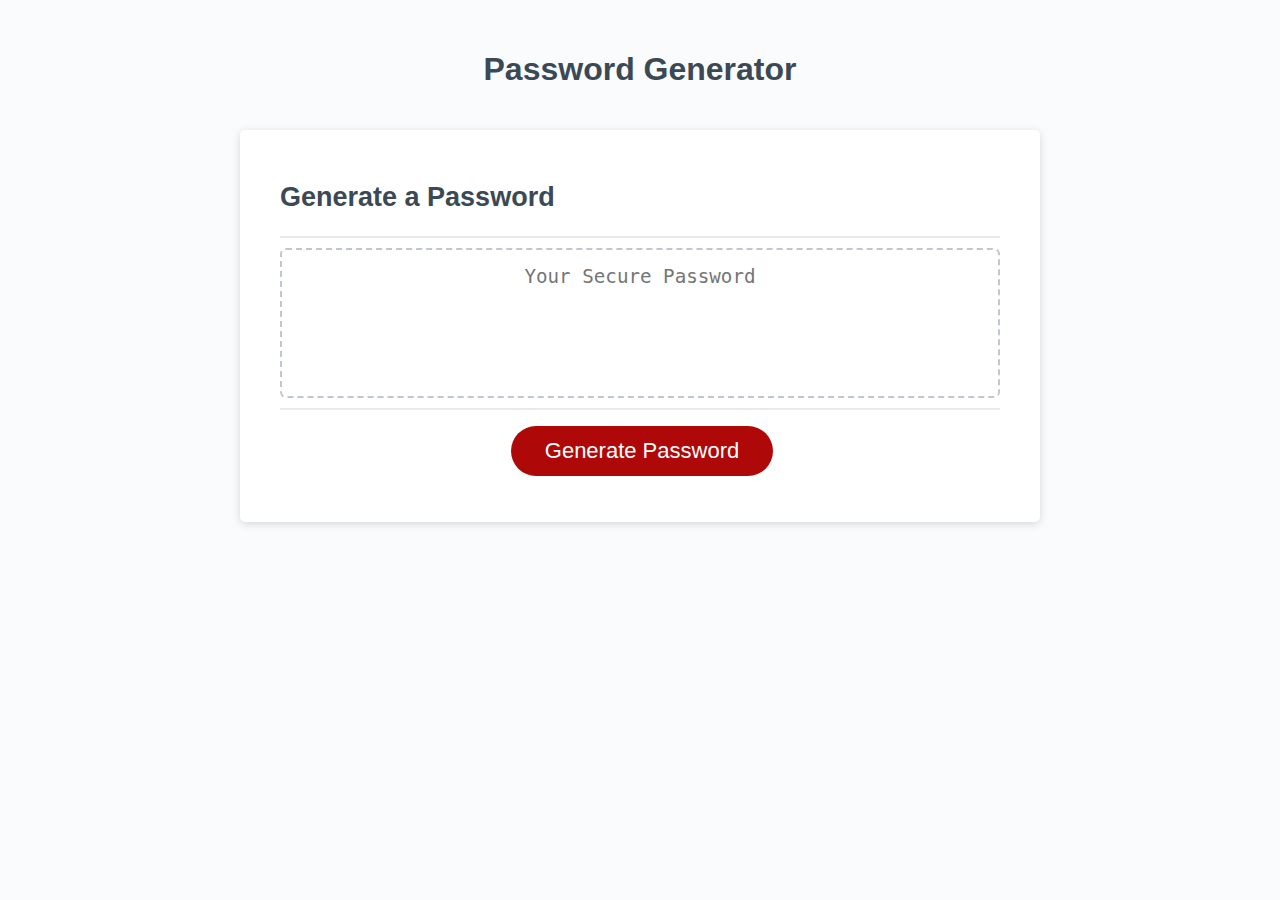
==== Develop/index.html @ cb179c17 "Initial Commit, linked local repository to Github" ====
<!DOCTYPE html>
<html lang="en">
  <head>
    <meta charset="UTF-8" />
    <meta name="viewport" content="width=device-width, initial-scale=1.0" />
    <meta http-equiv="X-UA-Compatible" content="ie=edge" />
    <title>Password Generator</title>
    <link rel="stylesheet" href="style.css" />
  </head>
  <body>
    <div class="wrapper">
      <header>
        <h1>Password Generator</h1>
      </header>
      <div class="card">
        <div class="card-header">
          <h2>Generate a Password</h2>
        </div>
        <div class="card-body">
          <textarea
            readonly
            id="password"
            placeholder="Your Secure Password"
            aria-label="Generated Password"
          ></textarea>
        </div>
        <div class="card-footer">
          <button id="generate" class="btn">Generate Password</button>
        </div>
      </div>
    </div>
    <script src="script.js"></script>
  </body>
</html>
---- Develop/style.css ----
*,
*::before,
*::after {
  box-sizing: border-box;
}

html,
body,
.wrapper {
  height: 100%;
  margin: 0;
  padding: 0;
}

body {
  font-family: sans-serif;
  background-color: #f9fbfd;
}

.wrapper {
  padding-top: 30px;
  padding-left: 20px;
  padding-right: 20px;
}

header {
  text-align: center;
  padding: 20px;
  padding-top: 0px;
  color: hsl(206, 17%, 28%);
}

.card {
  background-color: hsl(0, 0%, 100%);
  border-radius: 5px;
  border-width: 1px;
  box-shadow: rgba(0, 0, 0, 0.15) 0px 2px 8px 0px;
  color: hsl(206, 17%, 28%);
  font-size: 18px;
  margin: 0 auto;
  max-width: 800px;
  padding: 30px 40px;
}

.card-header::after {
  content: " ";
  display: block;
  width: 100%;
  background: #e7e9eb;
  height: 2px;
}

.card-body {
  min-height: 100px;
}

.card-footer {
  text-align: center;
}

.card-footer::before {
  content: " ";
  display: block;
  width: 100%;
  background: #e7e9eb;
  height: 2px;
}

.card-footer::after {
  content: " ";
  display: block;
  clear: both;
}

.btn {
  border: none;
  background-color: hsl(360, 91%, 36%);
  border-radius: 25px;
  box-shadow: rgba(0, 0, 0, 0.1) 0px 1px 6px 0px rgba(0, 0, 0, 0.2) 0px 1px 1px
    0px;
  color: hsl(0, 0%, 100%);
  display: inline-block;
  font-size: 22px;
  line-height: 22px;
  margin: 16px 16px 16px 20px;
  padding: 14px 34px;
  text-align: center;
  cursor: pointer;
}

button[disabled] {
  cursor: default;
  background: #c0c7cf;
}

.float-right {
  float: right;
}

#password {
  -webkit-appearance: none;
  -moz-appearance: none;
  appearance: none;
  border: none;
  display: block;
  width: 100%;
  padding-top: 15px;
  padding-left: 15px;
  padding-right: 15px;
  padding-bottom: 85px;
  font-size: 1.2rem;
  text-align: center;
  margin-top: 10px;
  margin-bottom: 10px;
  border: 2px dashed #c0c7cf;
  border-radius: 6px;
  resize: none;
  overflow: hidden;
}

@media (max-width: 690px) {
  .btn {
    font-size: 1rem;
    margin: 16px 0px 0px 0px;
    padding: 10px 15px;
  }

  #password {
    font-size: 1rem;
  }
}

@media (max-width: 500px) {
  .btn {
    font-size: 0.8rem;
  }
}
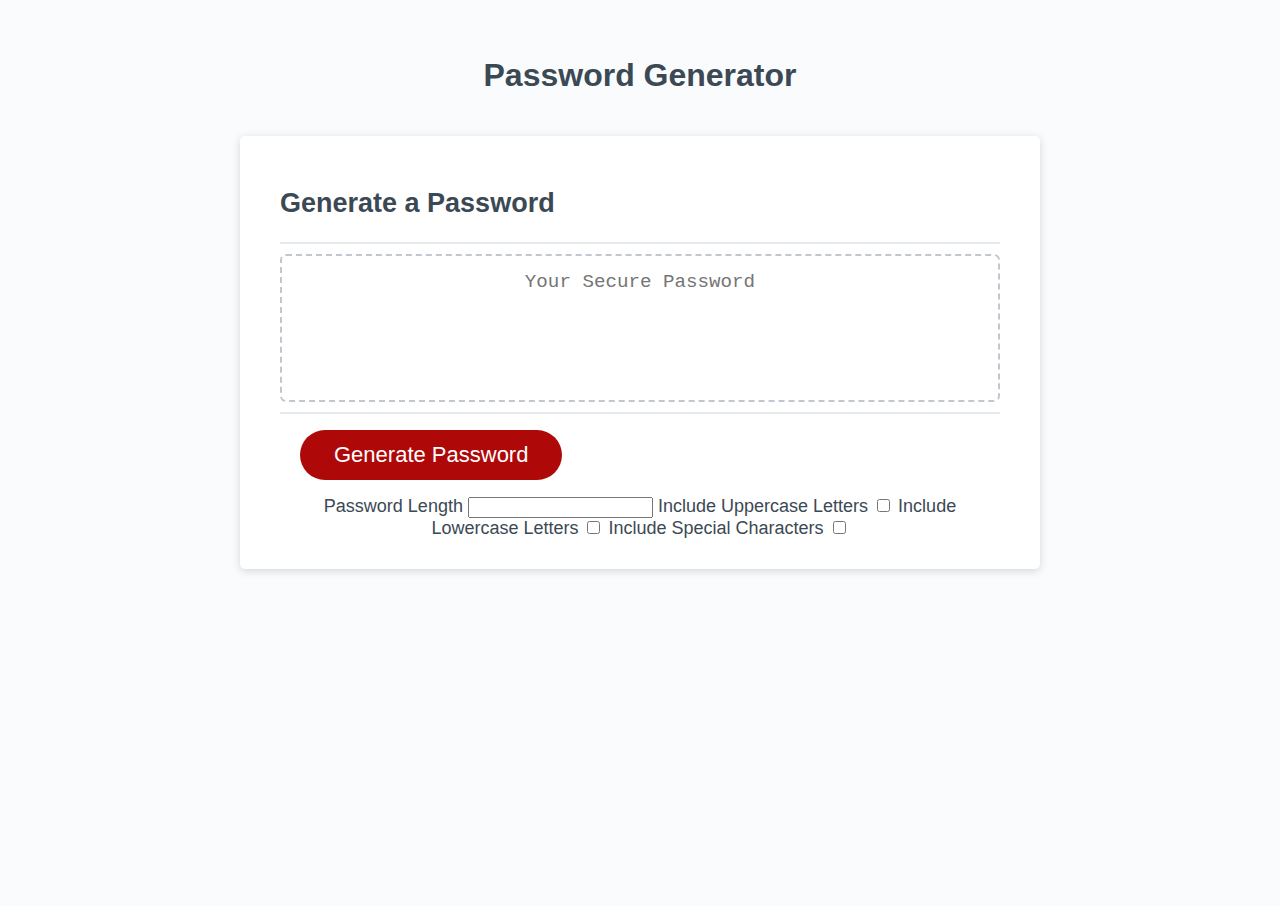
==== commit d1904545: "Initial Commit, added selectors for password length, Upper/Lower/Special character inclusion, slight" ====
--- a/Develop/index.html
+++ b/Develop/index.html
@@ -4,7 +4,7 @@
     <meta charset="UTF-8" />
     <meta name="viewport" content="width=device-width, initial-scale=1.0" />
     <meta http-equiv="X-UA-Compatible" content="ie=edge" />
-    <title>Password Generator</title>
+    <title> Random Password Generator</title>
     <link rel="stylesheet" href="style.css" />
   </head>
   <body>
@@ -16,6 +16,7 @@
         <div class="card-header">
           <h2>Generate a Password</h2>
         </div>
+
         <div class="card-body">
           <textarea
             readonly
@@ -24,9 +25,36 @@
             aria-label="Generated Password"
           ></textarea>
         </div>
+
         <div class="card-footer">
-          <button id="generate" class="btn">Generate Password</button>
+          <button type="submit" id="generate" class="btn">Generate Password</button>
+
+          <label>
+              <span> Password Length</span>
+              <input type="number" id="passwordLength" value=""/>
+          </label>
+
+          <label>
+            <span> Include Uppercase Letters</span>
+            <input type="checkbox" id="upperCaseCheckbox"/>
+          </label>
+
+          <label>
+            <span> Include Lowercase Letters</span>
+            <input type="checkbox" id="lowerCaseCheckbox"/>
+          </label>
+
+          <label>
+            <span> Include Special Characters</span>
+            <input type="checkbox" id="specialCheckbox"/>
+          </label>
+
+
+
+
+
         </div>
+
       </div>
     </div>
     <script src="script.js"></script>
--- a/Develop/style.css
+++ b/Develop/style.css
@@ -8,8 +8,8 @@
 body,
 .wrapper {
   height: 100%;
-  margin: 0;
-  padding: 0;
+  margin: 3px;
+  padding: 0px;
 }
 
 body {
@@ -37,7 +37,7 @@
   box-shadow: rgba(0, 0, 0, 0.15) 0px 2px 8px 0px;
   color: hsl(206, 17%, 28%);
   font-size: 18px;
-  margin: 0 auto;
+  margin: 0px auto;
   max-width: 800px;
   padding: 30px 40px;
 }
@@ -56,6 +56,8 @@
 
 .card-footer {
   text-align: center;
+  justify-content: center;
+  display:block;
 }
 
 .card-footer::before {
@@ -79,7 +81,7 @@
   box-shadow: rgba(0, 0, 0, 0.1) 0px 1px 6px 0px rgba(0, 0, 0, 0.2) 0px 1px 1px
     0px;
   color: hsl(0, 0%, 100%);
-  display: inline-block;
+  display: block;
   font-size: 22px;
   line-height: 22px;
   margin: 16px 16px 16px 20px;
@@ -87,6 +89,13 @@
   text-align: center;
   cursor: pointer;
 }
+
+.options{
+  display:block;
+  margin: 12px;
+  
+}
+
 
 button[disabled] {
   cursor: default;
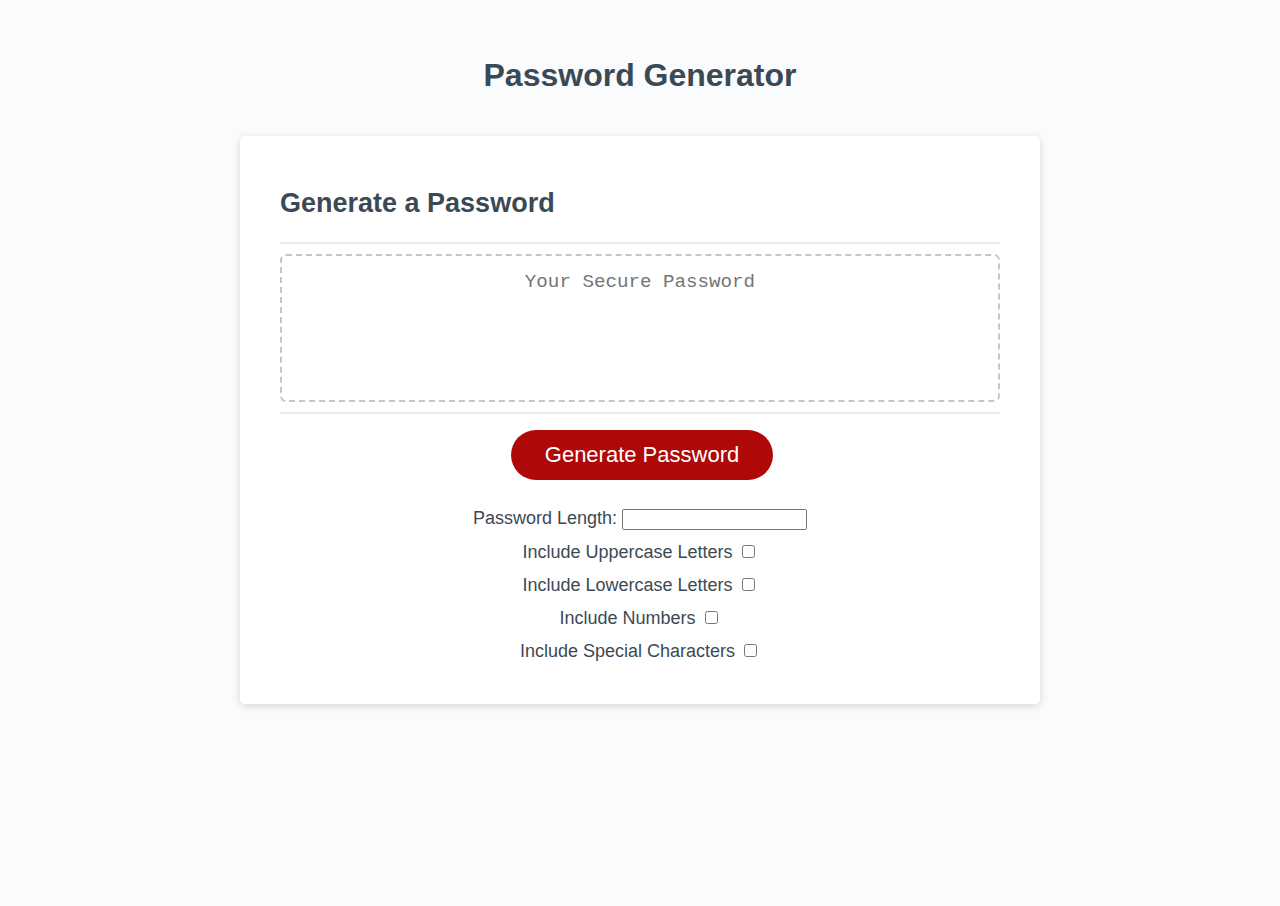
==== commit 72e7077b: "Added checkboxes for different criteria in password, linked them to js file, added generatePassword " ====
--- a/Develop/index.html
+++ b/Develop/index.html
@@ -7,6 +7,8 @@
     <title> Random Password Generator</title>
     <link rel="stylesheet" href="style.css" />
   </head>
+
+
   <body>
     <div class="wrapper">
       <header>
@@ -26,35 +28,36 @@
           ></textarea>
         </div>
 
-        <div class="card-footer">
-          <button type="submit" id="generate" class="btn">Generate Password</button>
+            <div class="card-footer">
+              <button type="submit" id="generate" class="btn">Generate Password</button>
 
-          <label>
-              <span> Password Length</span>
-              <input type="number" id="passwordLength" value=""/>
-          </label>
+              <label class="options">
+                  <span> Password Length:</span>
+                  <input type="number" id="passwordLength" value=""/>
+              </label>
 
-          <label>
-            <span> Include Uppercase Letters</span>
-            <input type="checkbox" id="upperCaseCheckbox"/>
-          </label>
+              <label class="options">
+                <span> Include Uppercase Letters</span>
+                <input type="checkbox" id="upperCheck"/>
+              </label>
 
-          <label>
-            <span> Include Lowercase Letters</span>
-            <input type="checkbox" id="lowerCaseCheckbox"/>
-          </label>
+              <label class="options">
+                <span> Include Lowercase Letters</span>
+                <input type="checkbox" id="lowerCheck"/>
+              </label>
 
-          <label>
-            <span> Include Special Characters</span>
-            <input type="checkbox" id="specialCheckbox"/>
-          </label>
+              <label class="options">
+                <span> Include Numbers</span>
+                <input type="checkbox" id="numbersCheck"/>
+              </label>
 
+              <label class="options">
+                <span> Include Special Characters</span>
+                <input type="checkbox" id="specialCheck"/>
+              </label>
 
-
-
-
-        </div>
-
+            
+            </div>
       </div>
     </div>
     <script src="script.js"></script>
--- a/Develop/style.css
+++ b/Develop/style.css
@@ -81,7 +81,7 @@
   box-shadow: rgba(0, 0, 0, 0.1) 0px 1px 6px 0px rgba(0, 0, 0, 0.2) 0px 1px 1px
     0px;
   color: hsl(0, 0%, 100%);
-  display: block;
+  display: inline;
   font-size: 22px;
   line-height: 22px;
   margin: 16px 16px 16px 20px;
@@ -93,7 +93,6 @@
 .options{
   display:block;
   margin: 12px;
-  
 }
 
 
